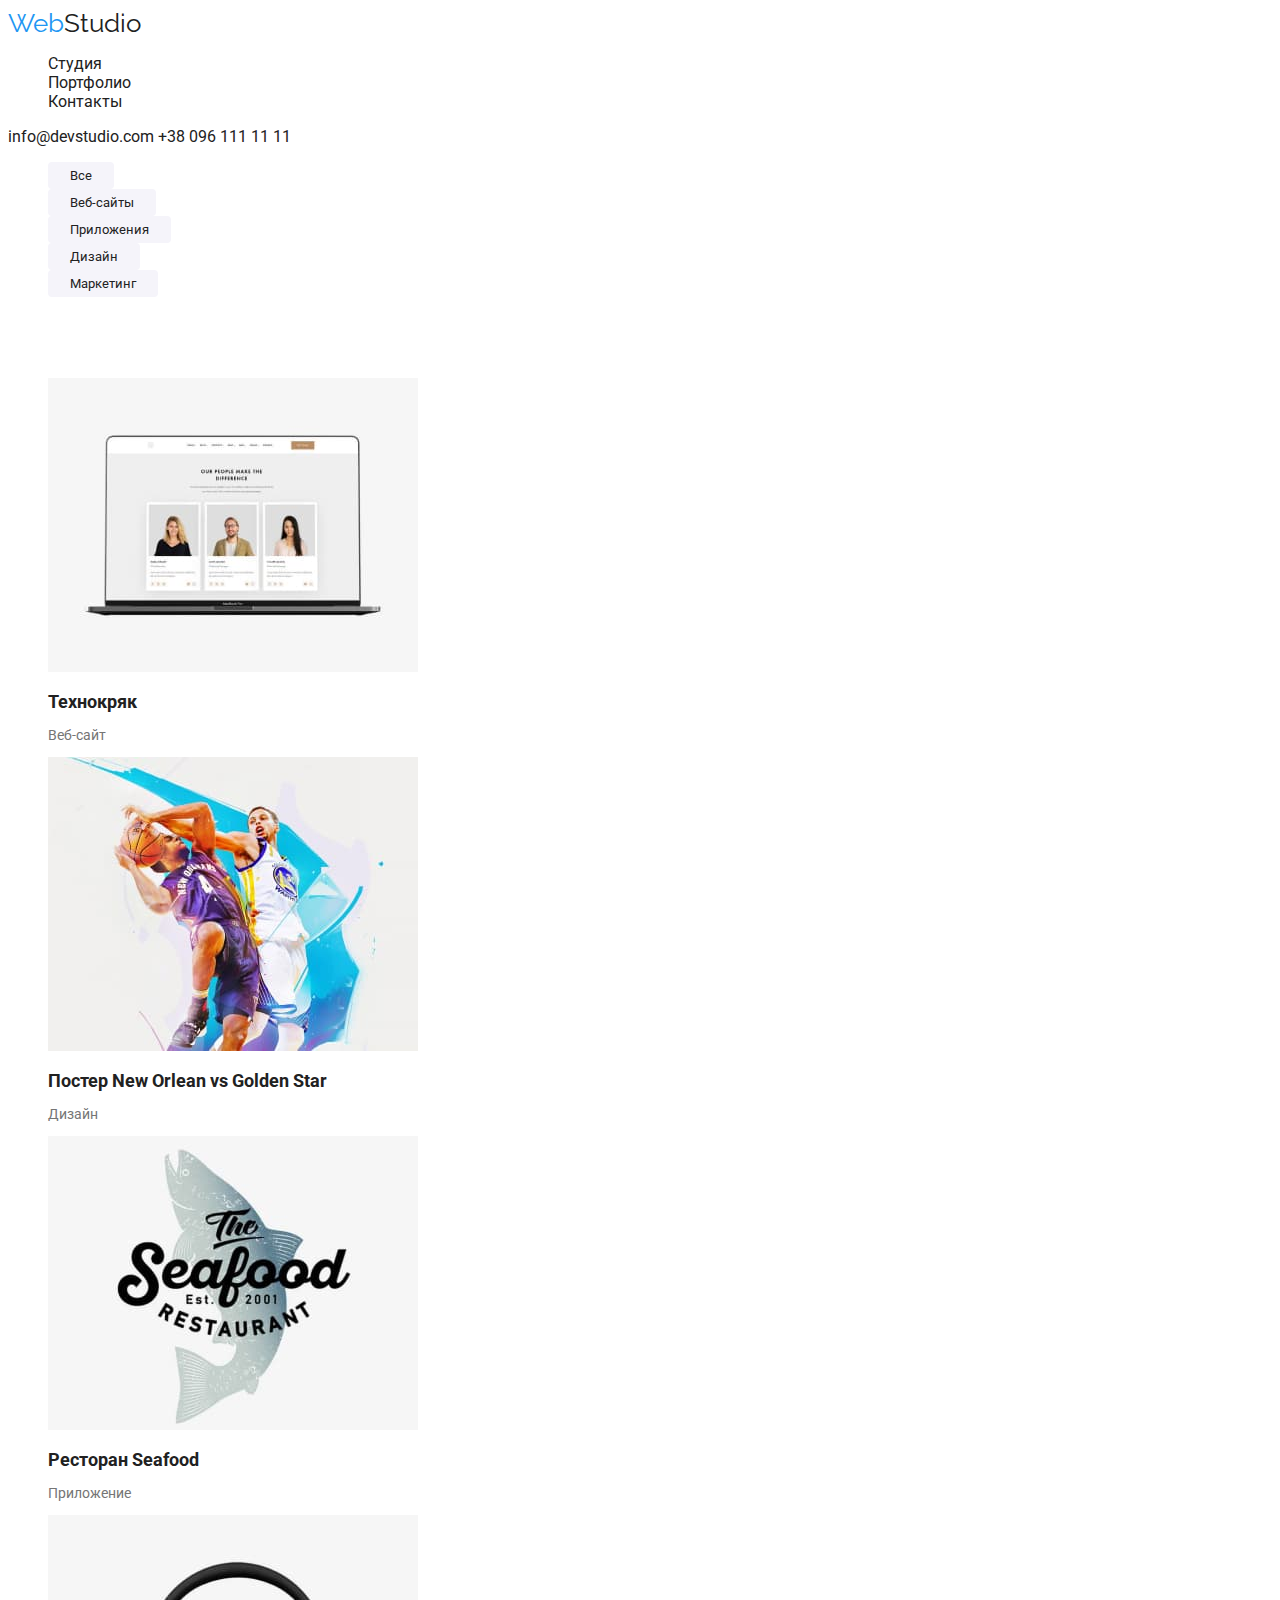
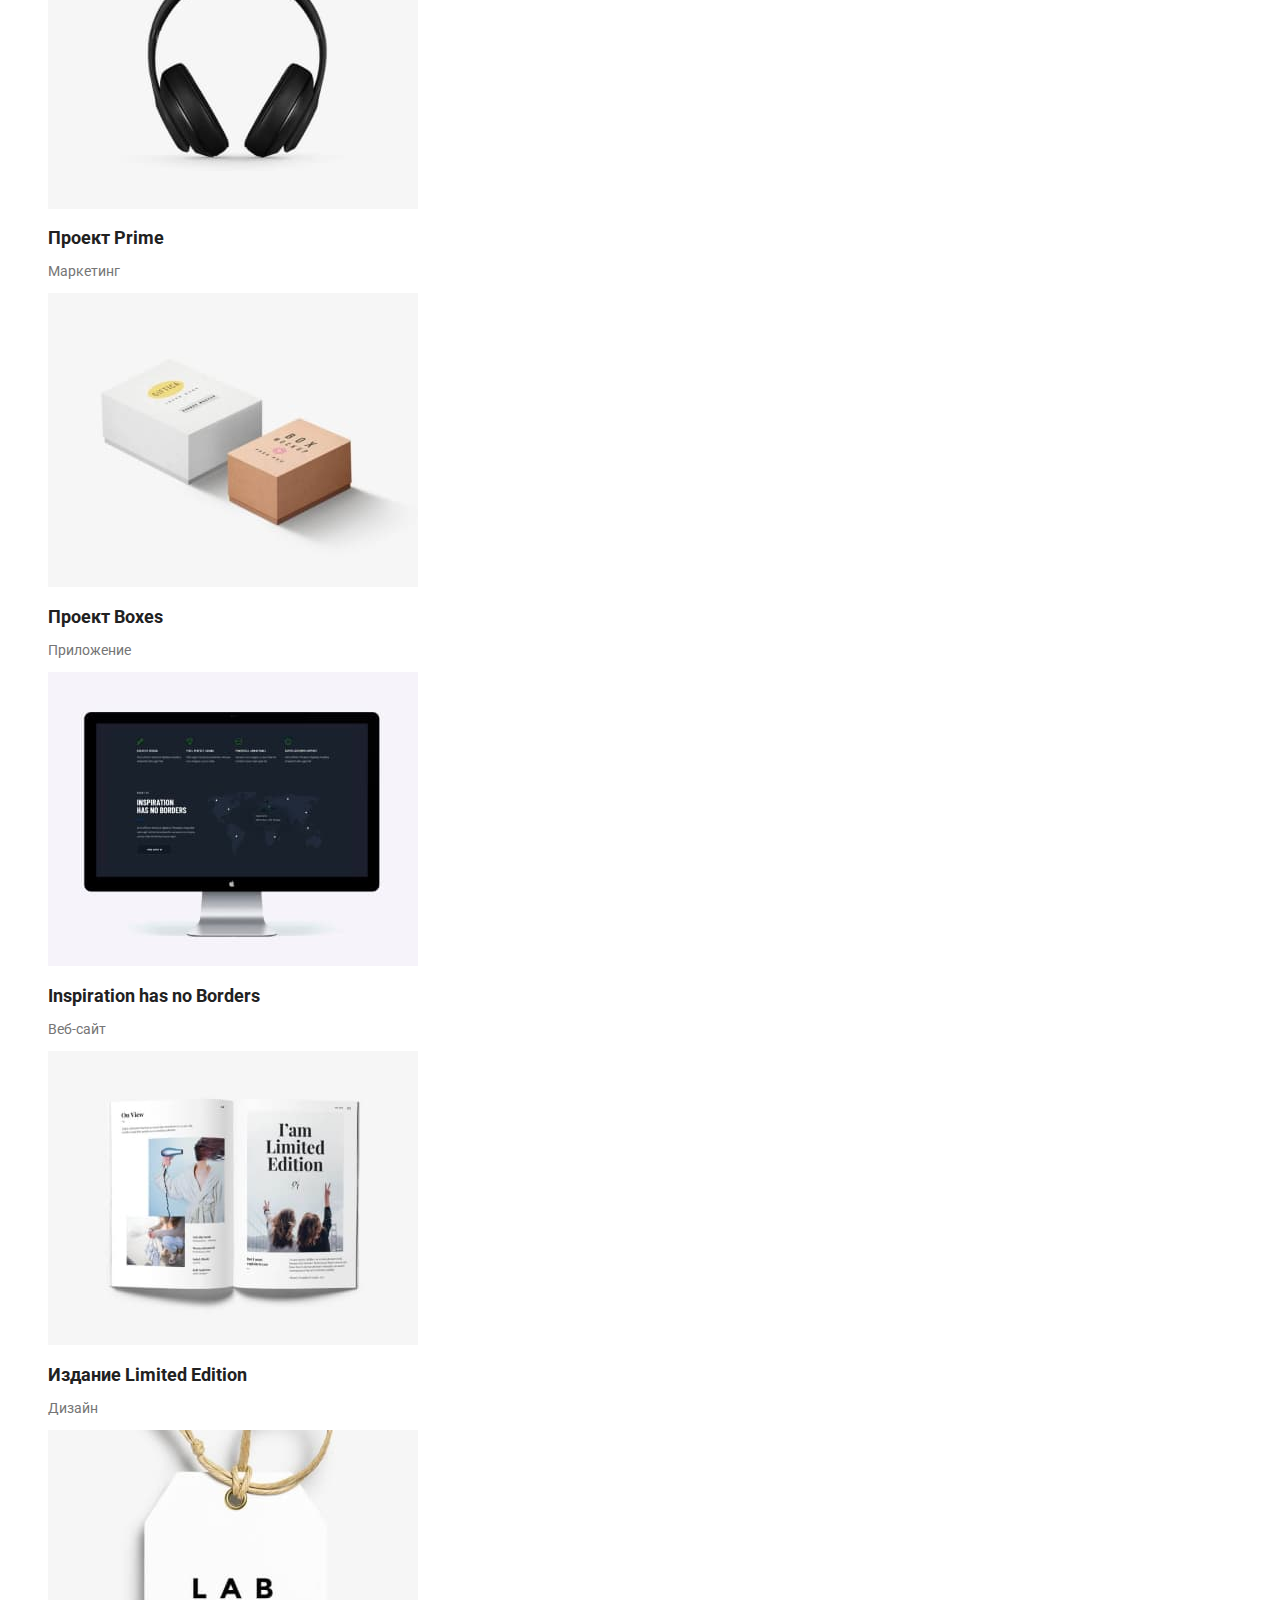
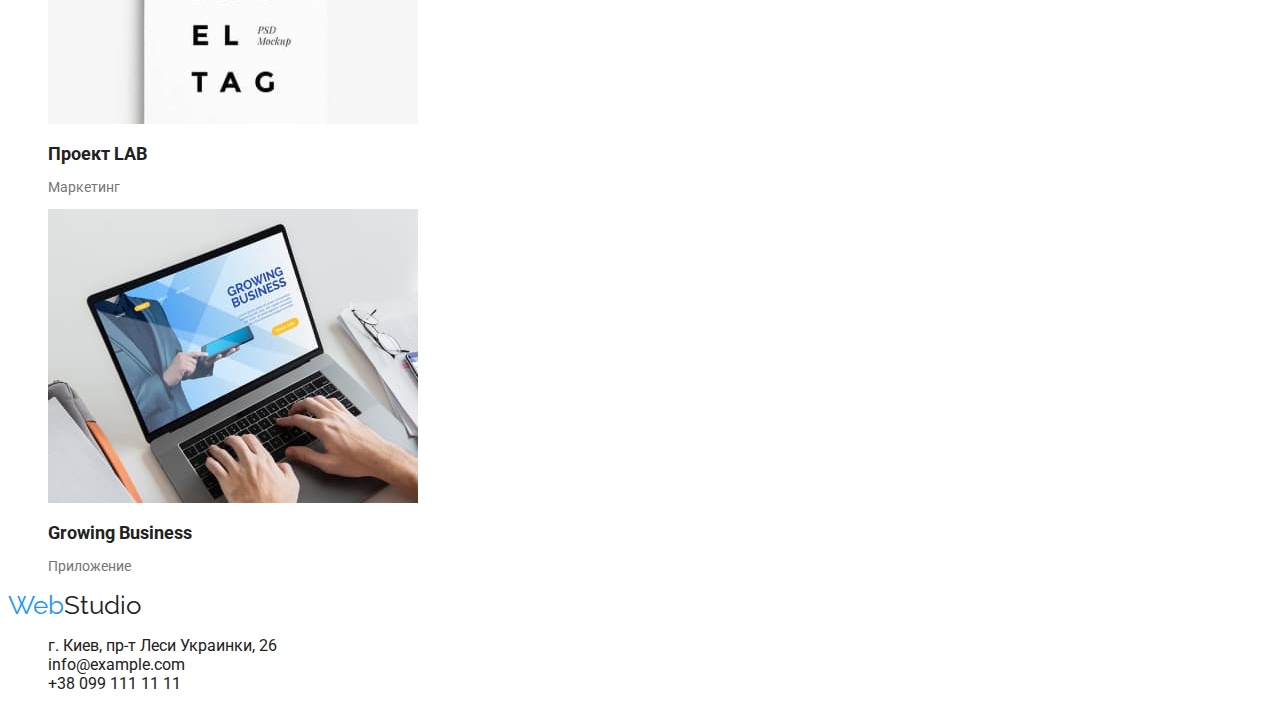
==== portfolio.html @ 154e85ed "new edits" ====
<!DOCTYPE html>
<html lang="en">
<head>
    <meta charset="UTF-8">
    <meta http-equiv="X-UA-Compatible" content="IE=edge">
    <meta name="viewport" content="width=device-width, initial-scale=1.0">
    <title>Portfolio</title>

<link rel="preconnect" href="https://fonts.googleapis.com">
<link rel="preconnect" href="https://fonts.gstatic.com" crossorigin>
<link href="https://fonts.googleapis.com/css2?family=Raleway:wght@700&family=Roboto:wght@400;500;700;900&display=swap"
    rel="stylesheet">

    <link rel="stylesheet" href="./css/portfolio.css">
</head>
<body>
    <header>
        <a class="logo-link" href="./index.html">
            Web<span>Studio</span>
        </a>
        <nav>

            <ul class="nav-menu">
             <li>
                 <a class="nav-menu-link" href="">Студия</a>
             </li>
             <li>
                 <a class="nav-menu-link" href="">Портфолио</a>
             </li>
             <li>
                 <a class="nav-menu-link" href="">Контакты</a>
             </li>
            </ul>
        </nav>
            <a class="address-link" href="mailto:info@devstudio.com">info@devstudio.com</a>
            <a class="address-link" href="tel:+380961111111">+38 096 111 11 11</a>
    </header>

<main>
    <ul>
          <li><button class="button">Все</button></li>
          <li><button class="button">Веб-сайты</button></li>
          <li><button class="button">Приложения</button></li>
          <li><button class="button">Дизайн</button></li>
          <li><button class="button">Маркетинг</button></li>
    </ul>
        <section>
            <h1 class="hero-title">Чем мы занимаемся</h1>
             <ul>
                <li>
                    <img src="./img/img.jpg" alt="Технокряк" width="370">
                    <h2 class="title-h2" >Технокряк</h2>
                    <p>Веб-сайт</p>
                
     
                <li>
                    <img src="./img/img-1.jpg" alt="Постер" width="370">
                    <h2 class="title-h2" >Постер New Orlean vs Golden Star</h2>
                    <p>Дизайн</p>
                

                <li>
                    <img src="./img/img-2.jpg" alt="Ресторан" width="370">
                    <h2 class="title-h2" >Ресторан Seafood</h2>
                    <p>Приложение</p>
               

                <li>
                    <img src="./img/img-3.jpg" alt="Проект Прайм" width="370">
                    <h2 class="title-h2" >Проект Prime</h2>
                    <p>Маркетинг</p>
                
     
                <li>
                    <img src="./img/img-4.jpg" alt="Проект Боксер" width="370">
                    <h2 class="title-h2" >Проект Boxes</h2>
                    <p>Приложение</p>
                
               
                <li>
                    <img src="./img/img-5.jpg" alt="Веб-дизайн" width="370">
                    <h2 class="title-h2" >Inspiration has no Borders</h2>
                    <p>Веб-сайт</p>
                
               
               <li>
                    <img src="./img/img-6.jpg" alt="Издание" width="370">
                    <h2 class="title-h2" >Издание Limited Edition</h2>
                    <p>Дизайн</p>
                
                
                <li>
                    <img src="./img/img-7.jpg" alt="Проект ЛАБ" width="370">
                    <h2 class="title-h2" >Проект LAB</h2>
                    <p>Маркетинг</p>
                
                
                <li>
                    <img src="./img/img-8.jpg" alt="Проект ЛАБ" width="370">
                    <h2 class="title-h2" >Growing Business</h2>
                    <p>Приложение</p>
                
            </ul>
        </section>
    </main>

    <footer>

       <a class="logo-link" href="./index.html">
        Web<span>Studio</span>
    </a> 
       <address class="">
           <ul>
            <li><a class="address-link" href="#">г. Киев, пр-т Леси Украинки, 26</a></li> 
            <li><a class="address-link" href="mailto:info@example.com">info@example.com</a></li> 
            <li><a class="address-link" href="tel:+380991111111">+38 099 111 11 11</a></li> 
           </ul>
       </address>

    </footer>
</body>
</html>
---- css/portfolio.css ----
html

body {
    font-family: 'Roboto';
   
}

:root {
    --accent-color: #2196F3;
    --text-color: #212121;
    --font-family-primary: 'Roboto', sans-serif;
}

ul {
    list-style: none;
}

.logo-link{
    font-family: 'Raleway';
    font-size: 26px;
    color: var(--accent-color);
    text-decoration: none;
}

.logo-link>span {
    color: var(--text-color);
}

.nav-menu-link{
    color: var(--text-color);
    text-decoration: none;
}
    
.nav-menu-link:hover {
    color: var(--accent-color);
}
    
.nav-menu-link:focus {
    color: var(--accent-color);
}

.address-link {
    color: var(--text-color);
    font-style: normal;
    text-decoration: none;
}

.address-link:hover {
    color: var(--accent-color);
}

.address-link:focus {
    color: var(--accent-color);
}

.button{
    color: var(--text-color);
    background-color:#F5F4FA ;
    font-family: var(--font-family-primary);
    border: 0px;
    border-radius:4px ;
    padding: 6px 22px 6px 22px;
}

.button:hover{
    color: var(--text-color);
    background-color: var(--accent-color);
    font-family: var(--font-family-primary);
}
.hero-title{
    color: white;
}

.title-h2 {
     color: var(--text-color);
     font-size: 18px;

}

p{
    color:#757575 ;
    font-size: 14px;

    
}
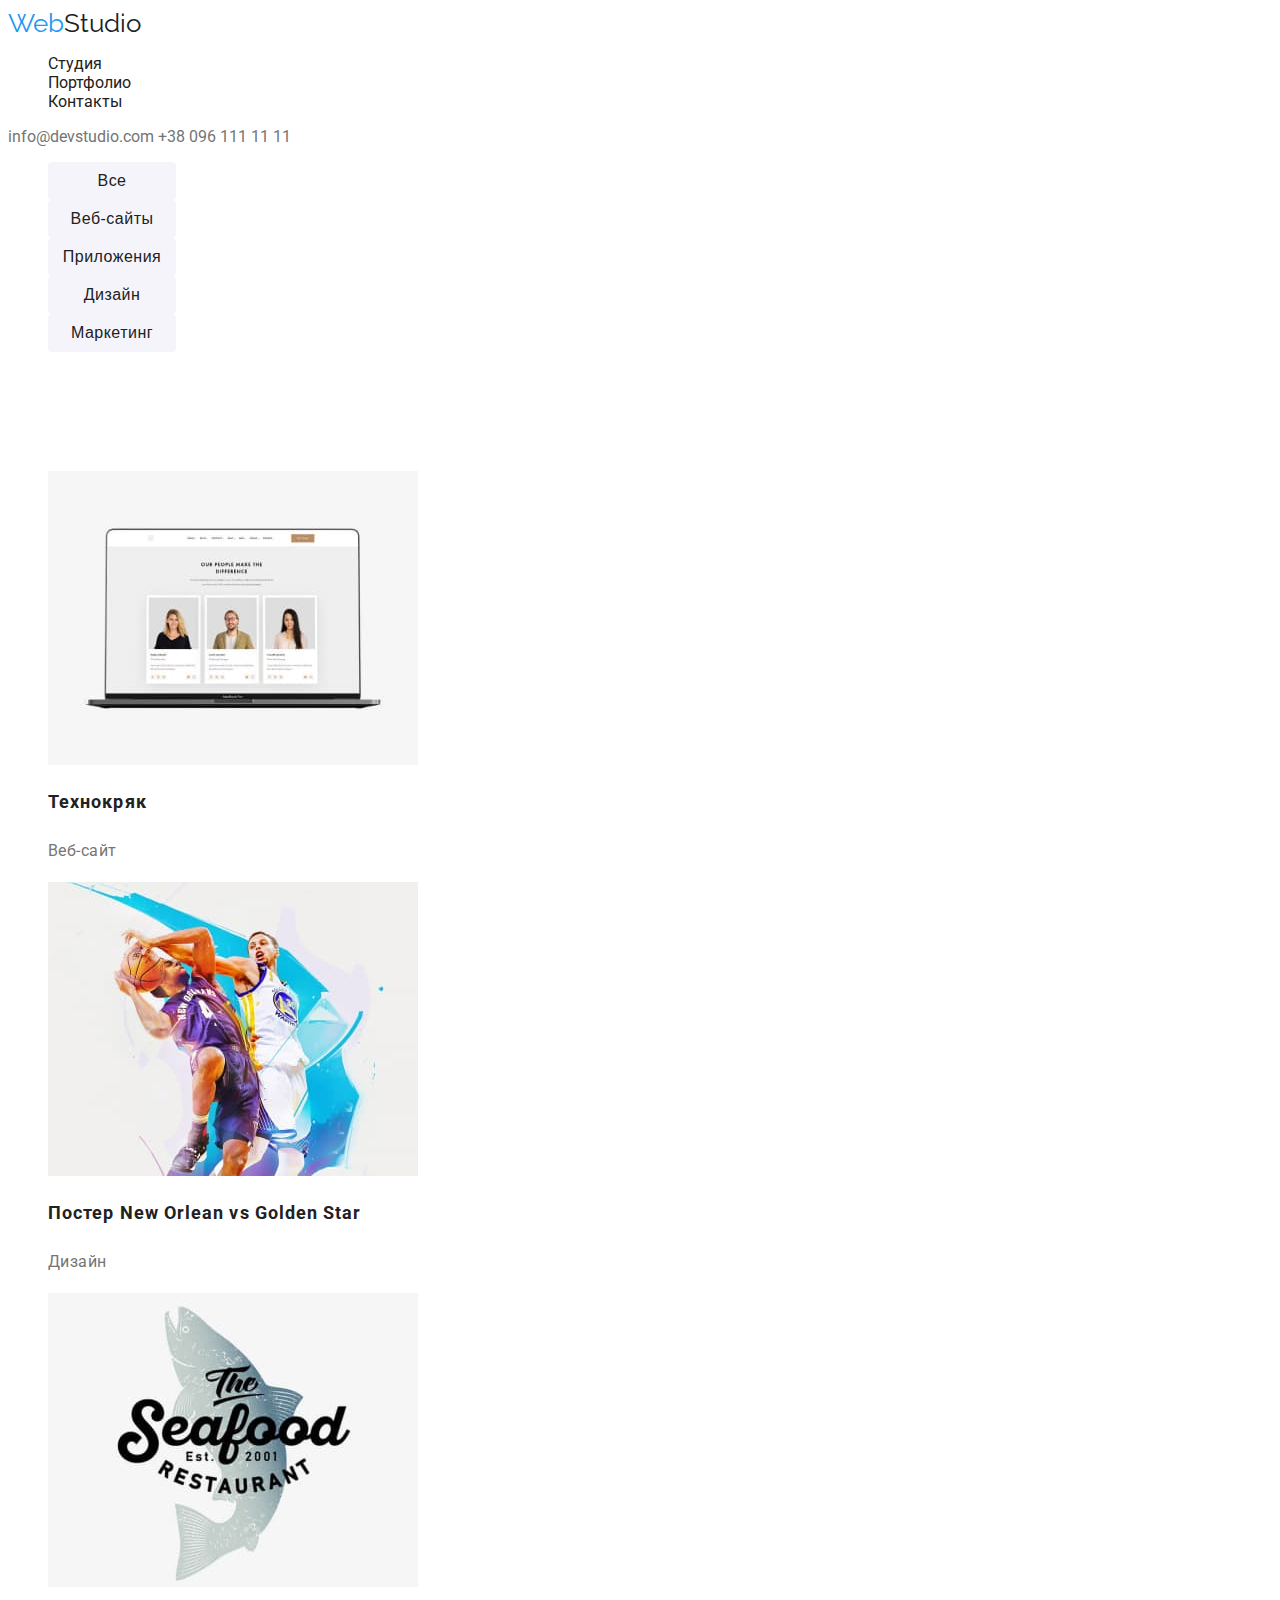
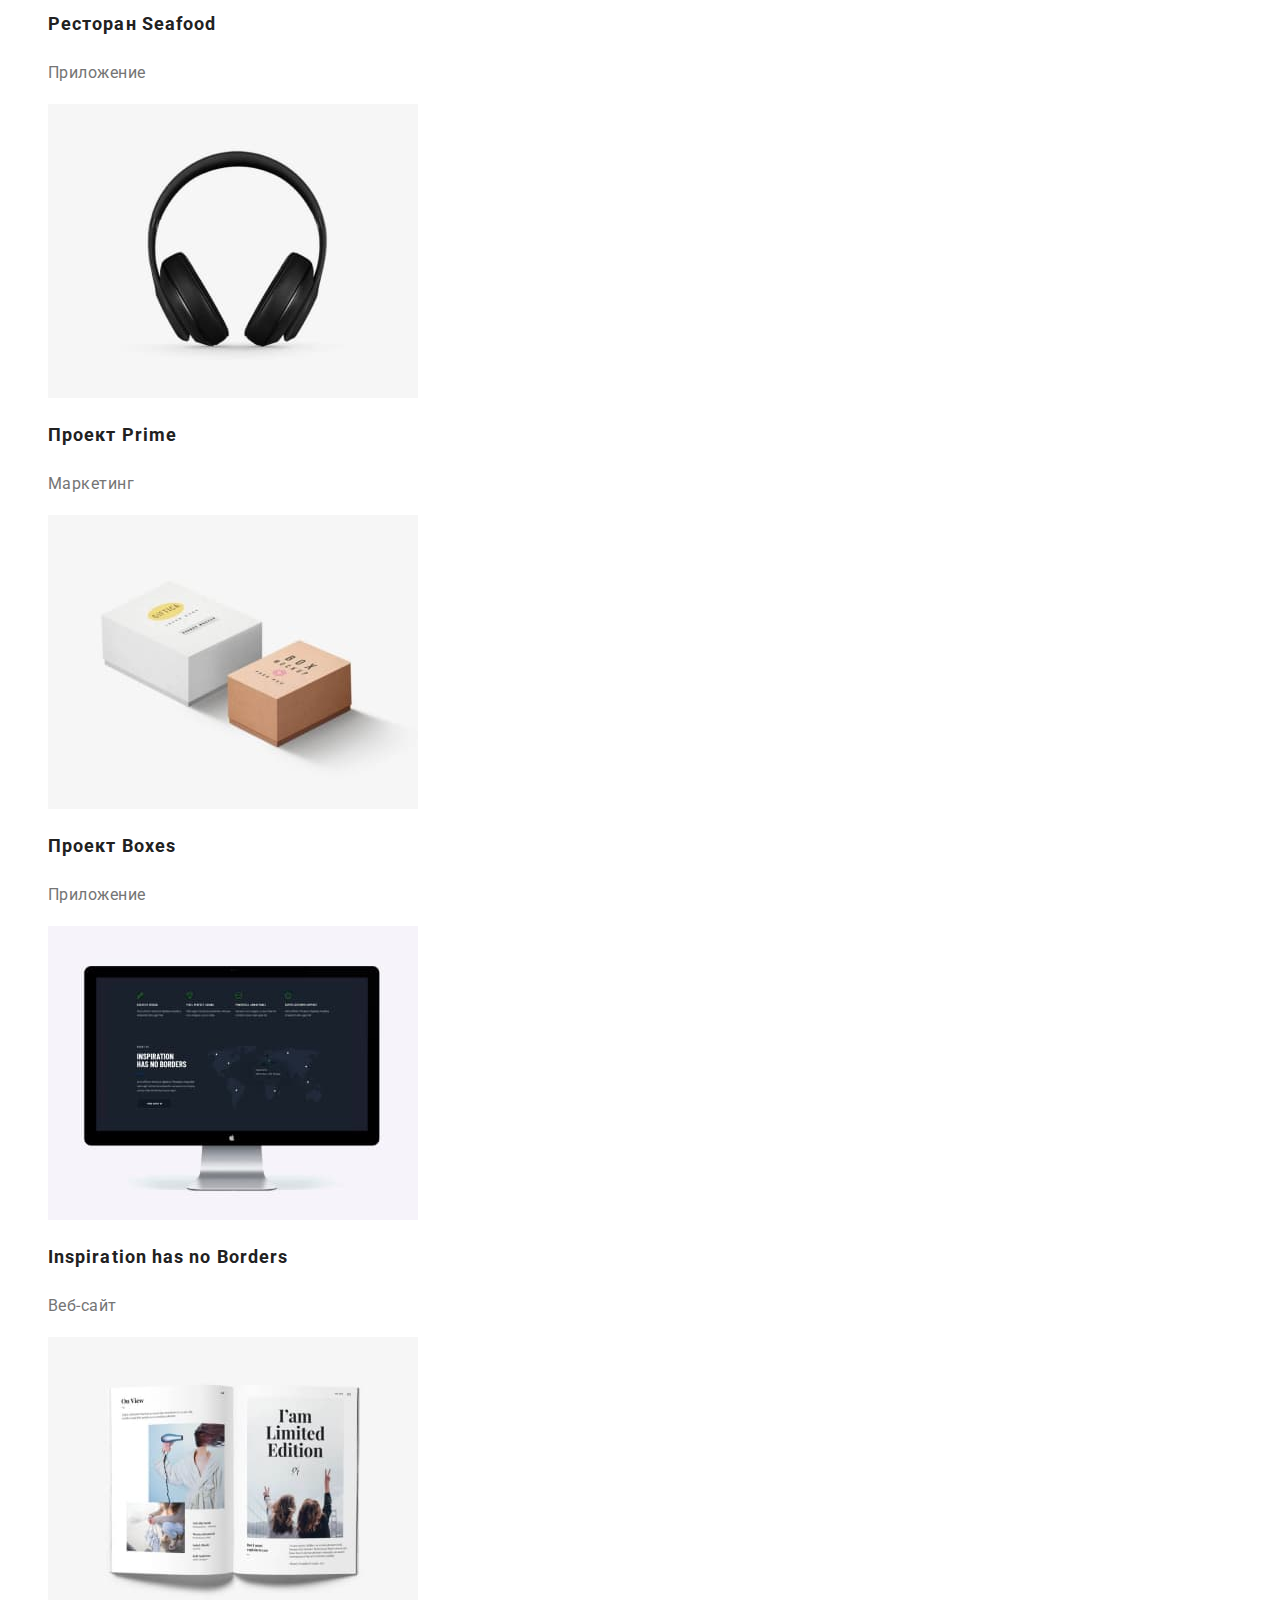
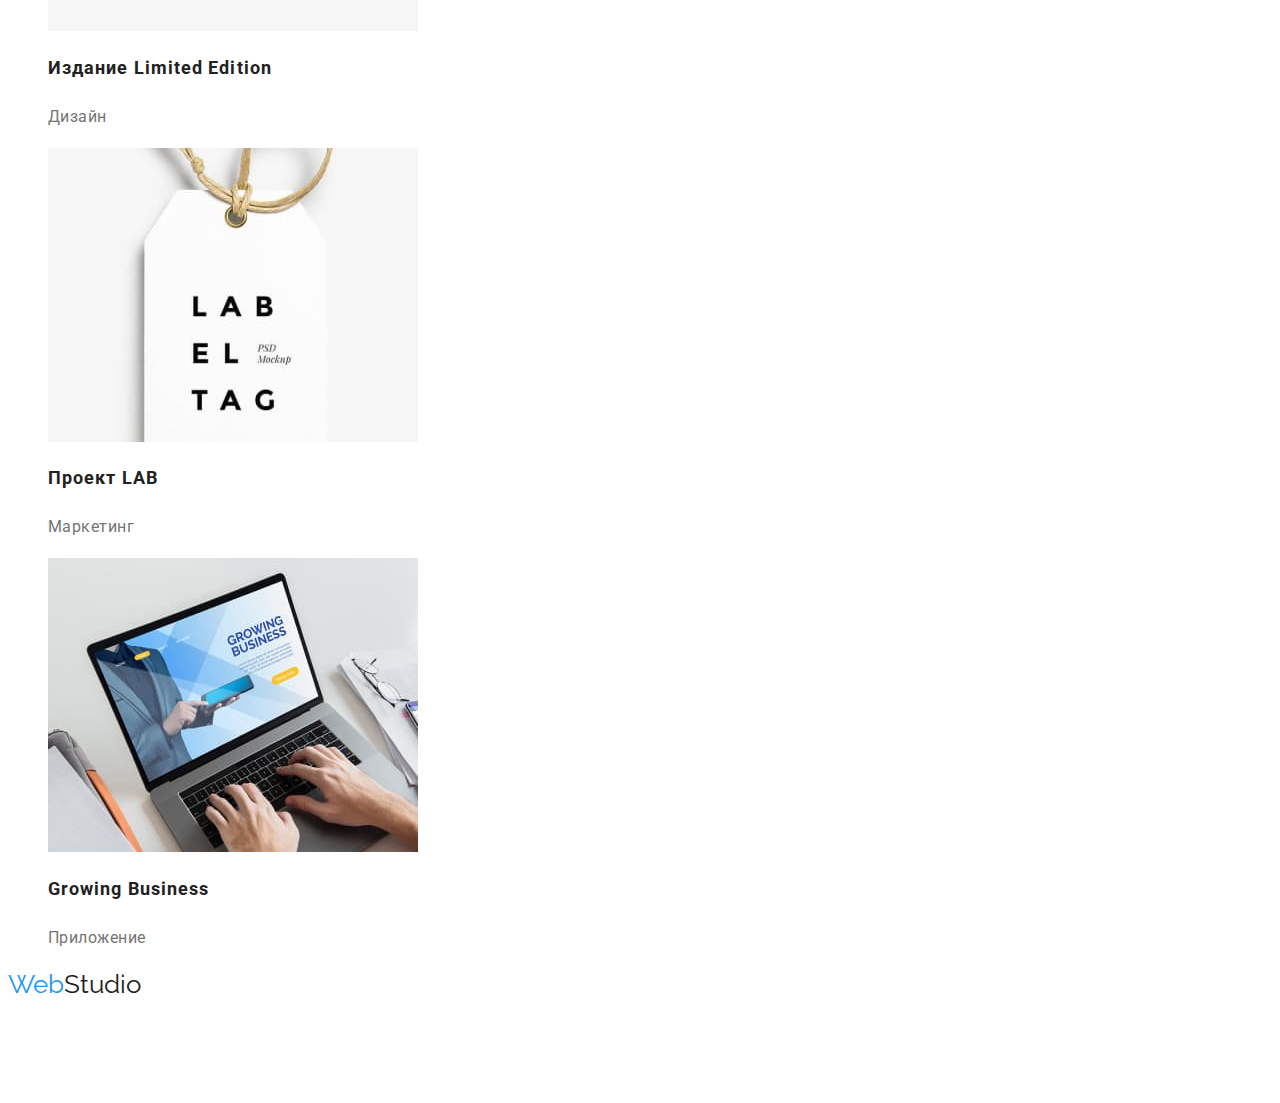
==== commit 62f4f5d6: "corrected code" ====
--- a/portfolio.html
+++ b/portfolio.html
@@ -11,7 +11,7 @@
 <link href="https://fonts.googleapis.com/css2?family=Raleway:wght@700&family=Roboto:wght@400;500;700;900&display=swap"
     rel="stylesheet">
 
-    <link rel="stylesheet" href="./css/portfolio.css">
+    <link rel="stylesheet" href="./css/main.css">
 </head>
 <body>
     <header>
@@ -38,67 +38,67 @@
 
 <main>
     <ul>
-          <li><button class="button">Все</button></li>
-          <li><button class="button">Веб-сайты</button></li>
-          <li><button class="button">Приложения</button></li>
-          <li><button class="button">Дизайн</button></li>
-          <li><button class="button">Маркетинг</button></li>
+          <li><button class="btn-nav">Все</button></li>
+          <li><button class="btn-nav">Веб-сайты</button></li>
+          <li><button class="btn-nav">Приложения</button></li>
+          <li><button class="btn-nav">Дизайн</button></li>
+          <li><button class="btn-nav">Маркетинг</button></li>
     </ul>
         <section>
             <h1 class="hero-title">Чем мы занимаемся</h1>
              <ul>
                 <li>
                     <img src="./img/img.jpg" alt="Технокряк" width="370">
-                    <h2 class="title-h2" >Технокряк</h2>
-                    <p>Веб-сайт</p>
+                    <h2 class="txt-title-card" >Технокряк</h2>
+                    <p class="desc-card" >Веб-сайт</p>
                 
      
                 <li>
                     <img src="./img/img-1.jpg" alt="Постер" width="370">
-                    <h2 class="title-h2" >Постер New Orlean vs Golden Star</h2>
-                    <p>Дизайн</p>
+                    <h2 class="txt-title-card" >Постер New Orlean vs Golden Star</h2>
+                    <p class="desc-card" >Дизайн</p>
                 
 
                 <li>
                     <img src="./img/img-2.jpg" alt="Ресторан" width="370">
-                    <h2 class="title-h2" >Ресторан Seafood</h2>
-                    <p>Приложение</p>
+                    <h2 class="txt-title-card" >Ресторан Seafood</h2>
+                    <p class="desc-card" >Приложение</p>
                
 
                 <li>
                     <img src="./img/img-3.jpg" alt="Проект Прайм" width="370">
-                    <h2 class="title-h2" >Проект Prime</h2>
-                    <p>Маркетинг</p>
+                    <h2 class="txt-title-card" >Проект Prime</h2>
+                    <p class="desc-card" >Маркетинг</p>
                 
      
                 <li>
-                    <img src="./img/img-4.jpg" alt="Проект Боксер" width="370">
-                    <h2 class="title-h2" >Проект Boxes</h2>
-                    <p>Приложение</p>
+                    <img src="./img/img-4.jpg" a  lt="Проект Боксер" width="370">
+                    <h2 class="txt-title-card" >Проект Boxes</h2>
+                    <p class="desc-card" >Приложение</p>
                 
                
                 <li>
                     <img src="./img/img-5.jpg" alt="Веб-дизайн" width="370">
-                    <h2 class="title-h2" >Inspiration has no Borders</h2>
-                    <p>Веб-сайт</p>
+                    <h2 class="txt-title-card" >Inspiration has no Borders</h2>
+                    <p class="desc-card" >Веб-сайт</p>
                 
                
                <li>
                     <img src="./img/img-6.jpg" alt="Издание" width="370">
-                    <h2 class="title-h2" >Издание Limited Edition</h2>
-                    <p>Дизайн</p>
+                    <h2 class="txt-title-card" >Издание Limited Edition</h2>
+                    <p class="desc-card" >Дизайн</p>
                 
                 
                 <li>
                     <img src="./img/img-7.jpg" alt="Проект ЛАБ" width="370">
-                    <h2 class="title-h2" >Проект LAB</h2>
-                    <p>Маркетинг</p>
+                    <h2 class="txt-title-card" >Проект LAB</h2>
+                    <p class="desc-card" >Маркетинг</p>
                 
                 
                 <li>
                     <img src="./img/img-8.jpg" alt="Проект ЛАБ" width="370">
                     <h2 class="title-h2" >Growing Business</h2>
-                    <p>Приложение</p>
+                    <p class="desc-card" >Приложение</p>
                 
             </ul>
         </section>
@@ -111,9 +111,9 @@
     </a> 
        <address class="">
            <ul>
-            <li><a class="address-link" href="#">г. Киев, пр-т Леси Украинки, 26</a></li> 
-            <li><a class="address-link" href="mailto:info@example.com">info@example.com</a></li> 
-            <li><a class="address-link" href="tel:+380991111111">+38 099 111 11 11</a></li> 
+            <li><a class="address-link-footer" href="#"> <span>г. Киев, пр-т Леси Украинки, 26 </span></a></li> 
+            <li><a class="address-link-footer" href="mailto:info@example.com">info@example.com</a></li> 
+            <li><a class="address-link-footer" href="tel:+380991111111">+38 099 111 11 11</a></li> 
            </ul>
        </address>
 
--- a/css/main.css
+++ b/css/main.css
@@ -0,0 +1,234 @@
+html
+body {
+    font-family: 'Roboto';
+}
+
+:root {
+    --accent-color: #2196F3;
+    --text-color: #212121;
+    --font-family-primary:'Roboto',sans-serif;
+}
+
+
+ul {
+    list-style: none;
+}
+
+.logo-link {
+    font-family: 'Raleway';
+    font-size: 26px;
+    color: var(--accent-color);
+    text-decoration: none;
+}
+
+.logo-link > span {
+    color:var(--text-color);
+}
+
+.nav-menu-link {
+    color: var(--text-color);
+    width: 294px;
+    height: 16px;
+    text-decoration: none;
+}
+    
+.nav-menu-link:hover {
+    color: var(--accent-color);
+    width: 294px;
+    height: 16px;
+    text-decoration: none;
+}
+
+.nav-menu-link:focus {
+    color: var(--accent-color);
+    width: 294px;
+    height: 16px;
+    text-decoration: none;
+    
+}
+
+.address-link{
+    color: #757575;
+    font-style: normal;
+    width: 122px;
+    height: 16px;
+    text-decoration: none;
+}
+
+.address-link:hover {
+    color: var(--accent-color);
+    font-style: normal;
+    width: 122px;
+    height: 16px;
+    text-decoration: none;
+}
+
+.address-link:focus {
+    color: var(--accent-color);
+    font-style: normal;
+    width: 122px;
+    height: 16px;
+    text-decoration: none;
+}
+
+
+.hero-title{
+    color: #FFFFFF;
+    font-family:'Roboto';
+    font-size: 44px;
+    line-height: 60px;
+    font-weight: 900;
+    text-align: center;
+    letter-spacing: 0.06em;
+}
+.button{
+    color: #FFFFFF;
+    background-color: var(--accent-color);
+    font-size: 16px;
+    font-weight: 700;
+    line-height: 30px;
+    letter-spacing: 0.06em;
+    border: 0px;
+    border-radius: 4px;
+    padding: 10px 32px 10px 32px;
+    box-shadow: 0px 4px 4px rgba(0, 0, 0, 0.15);
+    
+}
+
+.title-h2{
+    color: var(--text-color);
+    font-size: 18px;
+    font-weight: 700;
+    line-height: 36px;
+    letter-spacing: 0.06em;
+
+}
+
+.title-h3{
+    color: var(--text-color);
+    font-size: 14px;
+    font-weight: 700;
+    line-height: 16px;
+    letter-spacing: 0.03em;
+
+}
+.paragraph{
+    color: #757575;
+    font-size: 14px;
+    font-weight: 400;
+    line-height: 24px;
+    letter-spacing: 0.03em; 
+}
+
+.text-card{
+    color:#757575;
+    font-size: 16px;
+    font-weight: 400;
+    line-height: 19px;
+    letter-spacing: 0.03em;
+}
+
+.address-link-footer{
+    color: rgba(255, 255, 255, 0.6);
+    font-size: 14px;
+    font-weight: 400;
+    line-height: 24px;
+    letter-spacing: 0.03em;
+}
+
+.address-link-footer>span {
+    color: #FFFFFF;
+    font-weight: 400;
+    font-size: 14px;
+    line-height: 24px;
+    letter-spacing: 0.03em;
+}
+
+
+
+.txt-title-card{
+    color: var(--text-color);
+    font-size: 18px;
+    font-weight: 700;
+    line-height: 36px;
+    letter-spacing: 0.06em;
+}
+
+.desc-card{
+    color: #757575;
+    font-size: 16px;
+    font-weight: 400;
+    line-height: 30px;
+    letter-spacing: 0.03em;
+}
+
+.btn-nav{
+    color: var(--text-color);
+    background-color: #F5F4FA ;
+    font-size: 16px;
+    font-weight: 500;
+    line-height: 26px;
+    letter-spacing: 0.03em;
+    width: 128px;
+    height: 38px;
+    border-radius: 4px;
+    border: none;
+
+}
+.btn-nav:hover {
+    color: #FFFFFF ;
+    background-color: var(--accent-color);
+    font-weight: 500;
+    font-size: 16px;
+    line-height: 26px;
+    letter-spacing: 0.03em;
+    box-shadow: 0px 3px 1px rgba(0, 0, 0, 0.1), 0px 1px 2px rgba(0, 0, 0, 0.08), 0px 2px 2px rgba(0, 0, 0, 0.12);
+    border-radius: 4px;
+}
+.btn-nav:focus{
+    color: #FFFFFF;
+    background-color: var(--accent-color);
+    font-weight: 500;
+    font-size: 16px;
+    line-height: 26px;
+    letter-spacing: 0.03em;
+    box-shadow: 0px 3px 1px rgba(0, 0, 0, 0.1), 0px 1px 2px rgba(0, 0, 0, 0.08), 0px 2px 2px rgba(0, 0, 0, 0.12);
+    border-radius: 4px;
+    }
+
+
+
+ 
+
+
+    
+
+
+
+
+
+
+
+
+
+
+    
+    
+
+
+
+
+
+
+
+
+
+
+
+
+
+
+
+
+
+
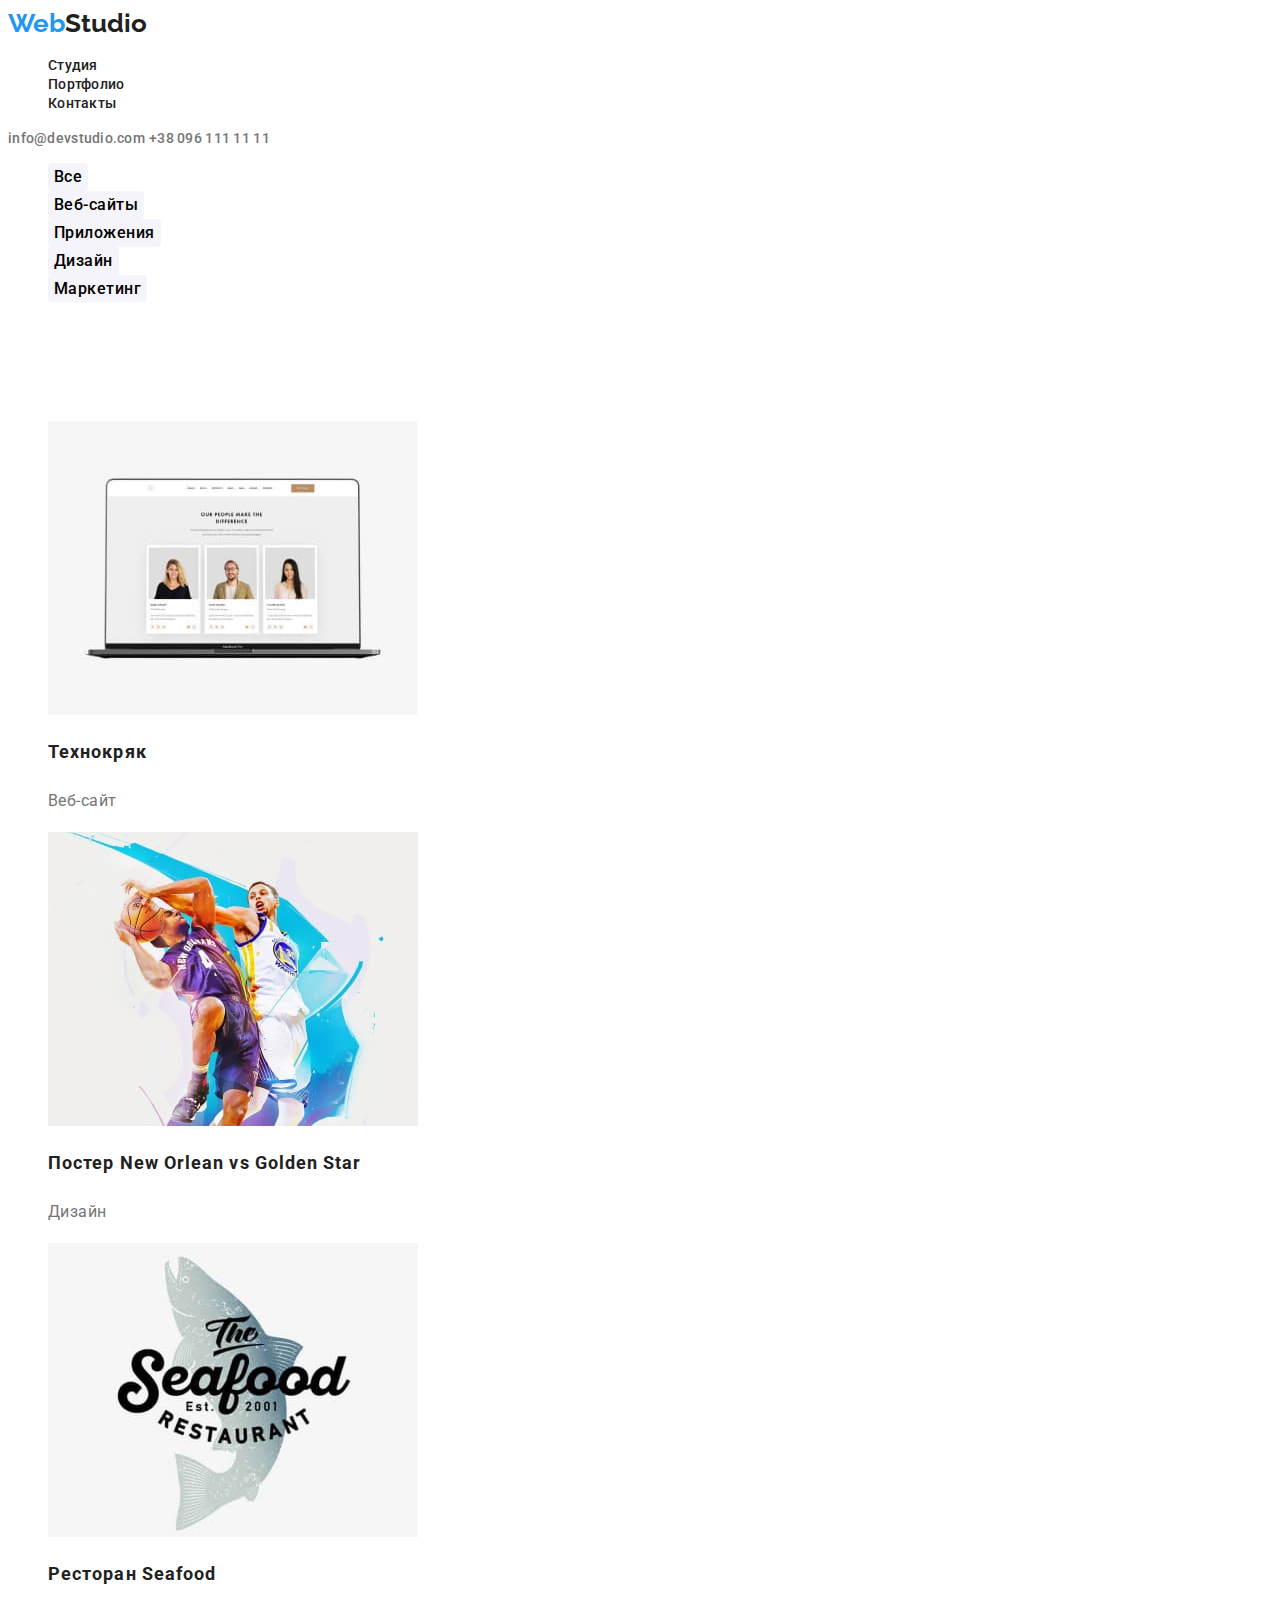
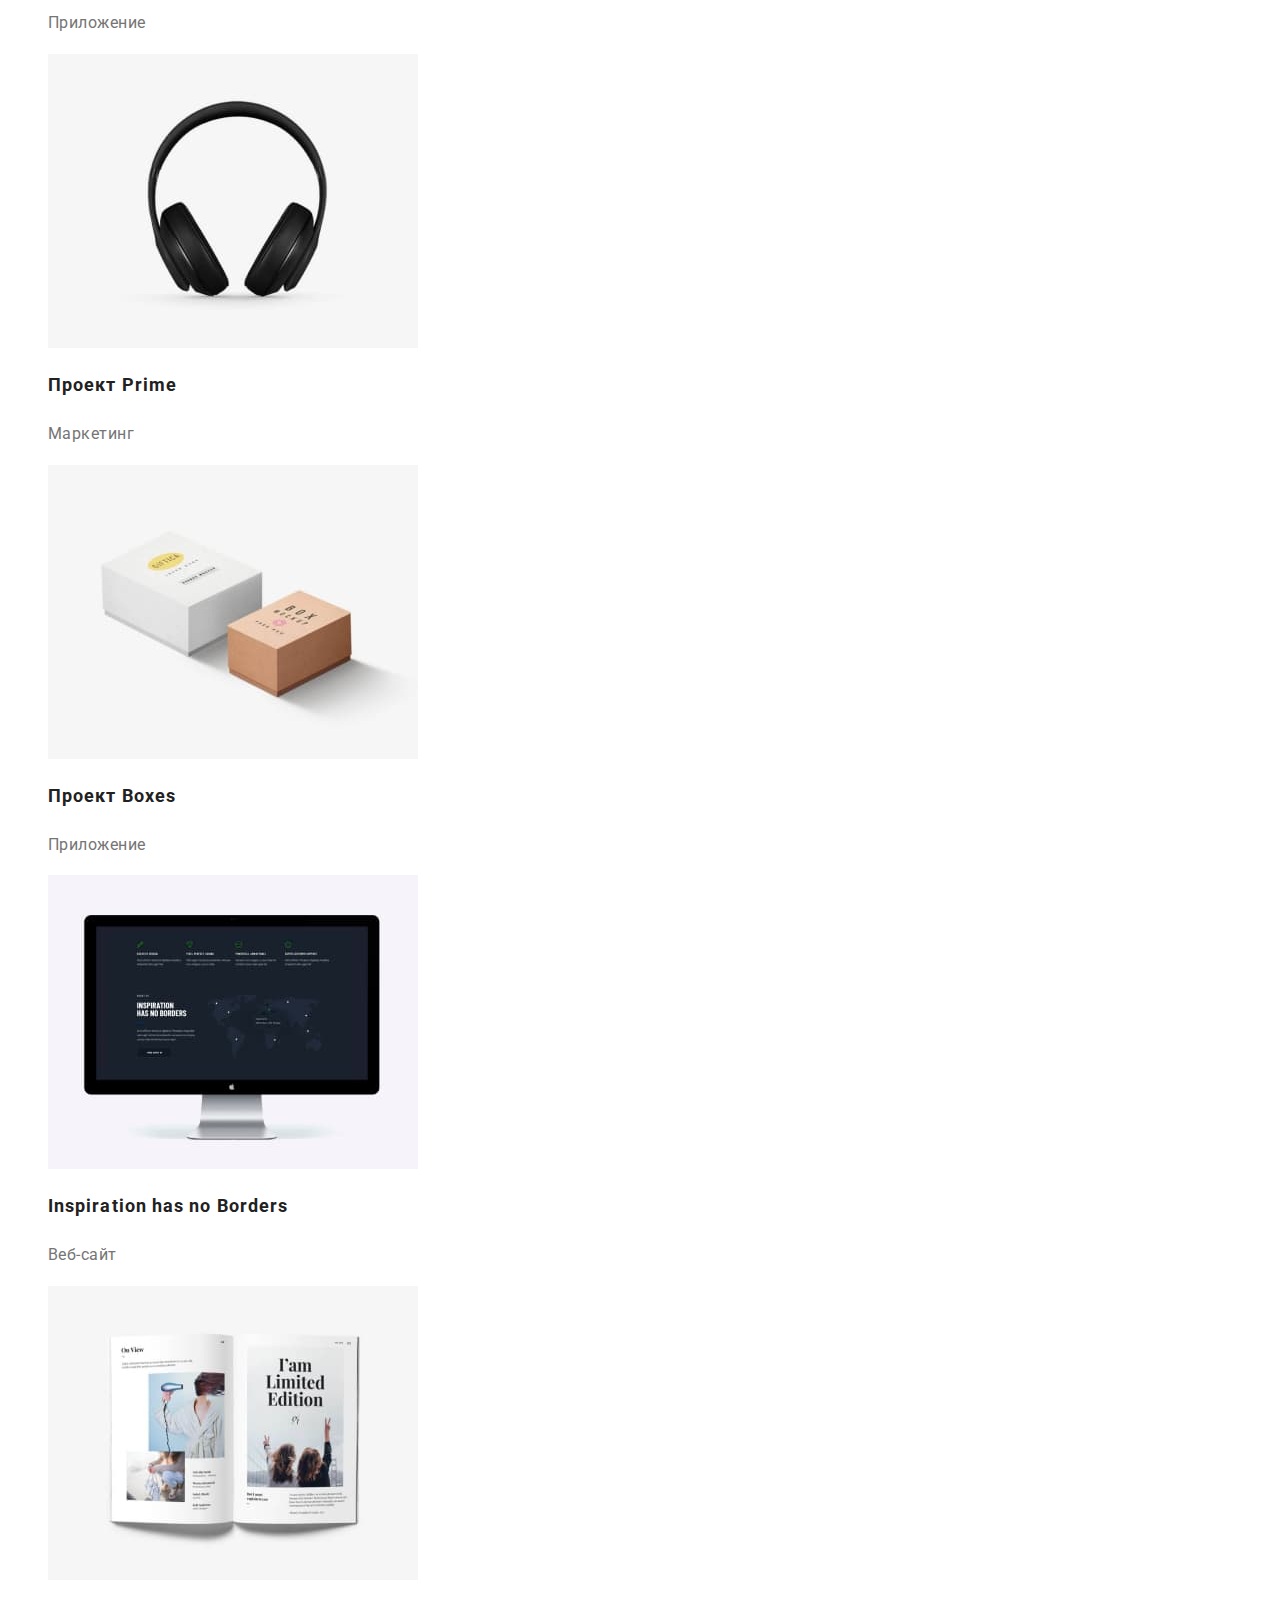
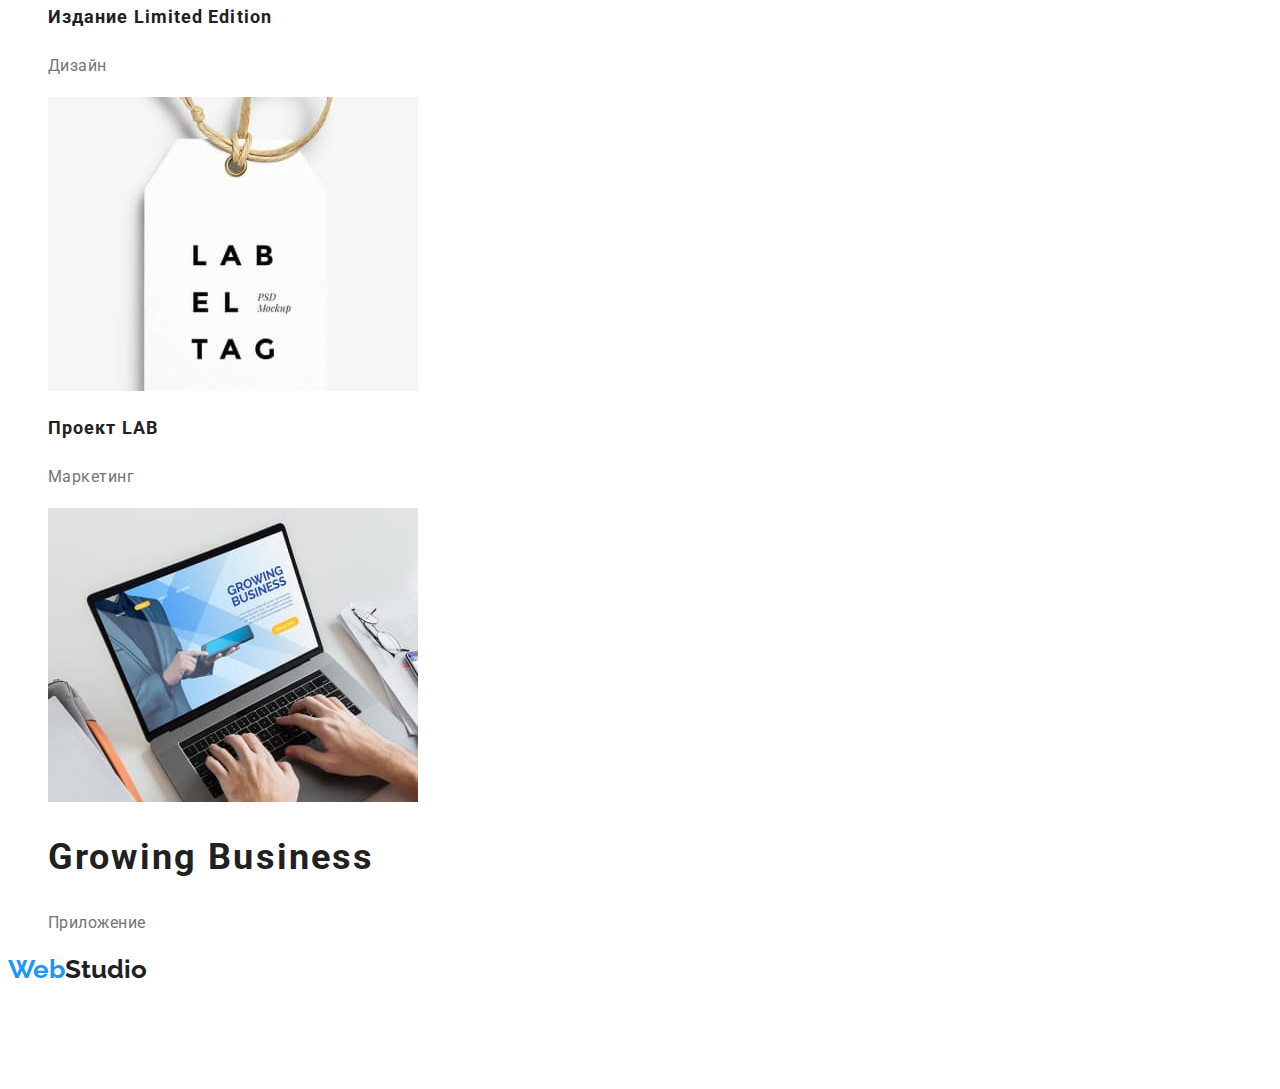
==== commit 7d738203: "code correction" ====
--- a/portfolio.html
+++ b/portfolio.html
@@ -37,6 +37,7 @@
     </header>
 
 <main>
+    <section>
     <ul>
           <li><button class="btn-nav">Все</button></li>
           <li><button class="btn-nav">Веб-сайты</button></li>
@@ -44,7 +45,7 @@
           <li><button class="btn-nav">Дизайн</button></li>
           <li><button class="btn-nav">Маркетинг</button></li>
     </ul>
-        <section>
+        
             <h1 class="hero-title">Чем мы занимаемся</h1>
              <ul>
                 <li>
--- a/css/main.css
+++ b/css/main.css
@@ -15,100 +15,120 @@
 }
 
 .logo-link {
+    color: var(--accent-color);
     font-family: 'Raleway';
     font-size: 26px;
-    color: var(--accent-color);
-    text-decoration: none;
-}
+    font-weight: 700;
+    line-height: 1.19;
+    text-decoration: none;
+}
+    
 
 .logo-link > span {
     color:var(--text-color);
+    font-family: 'Raleway';
+    font-size: 26px;
+    font-weight: 700;
+    line-height: 1.19;
+    text-decoration: none;
+    
 }
 
 .nav-menu-link {
     color: var(--text-color);
-    width: 294px;
-    height: 16px;
+    font-weight: 500;
+    font-size: 14px;
+    line-height:1.14;
+    letter-spacing: 0.02em;
     text-decoration: none;
 }
     
 .nav-menu-link:hover {
     color: var(--accent-color);
-    width: 294px;
-    height: 16px;
-    text-decoration: none;
-}
+    font-weight: 500;
+    font-size: 14px;
+    line-height: 1.14;
+    letter-spacing: 0.02em;
+    text-decoration: none;
+}  
 
 .nav-menu-link:focus {
     color: var(--accent-color);
-    width: 294px;
-    height: 16px;
-    text-decoration: none;
-    
+    font-weight: 500;
+    font-size: 14px;
+    line-height: 1.14;
+    letter-spacing: 0.02em;
+    text-decoration: none;
 }
 
 .address-link{
     color: #757575;
     font-style: normal;
-    width: 122px;
-    height: 16px;
-    text-decoration: none;
+    font-weight: 500;
+    font-size: 14px;
+    line-height: 1.14;
+    letter-spacing: 0.02em;
+    text-decoration: none;
+
 }
 
 .address-link:hover {
     color: var(--accent-color);
     font-style: normal;
-    width: 122px;
-    height: 16px;
+    font-weight: 500;
+    font-size: 14px;
+    line-height: 1.14;
+    letter-spacing: 0.02em;
     text-decoration: none;
 }
 
 .address-link:focus {
     color: var(--accent-color);
     font-style: normal;
-    width: 122px;
-    height: 16px;
-    text-decoration: none;
+    font-weight: 500;
+    font-size: 14px;
+    line-height: 1.14;
+    letter-spacing: 0.02em;
 }
 
 
 .hero-title{
     color: #FFFFFF;
     font-family:'Roboto';
+    font-weight: 900;
     font-size: 44px;
-    line-height: 60px;
-    font-weight: 900;
+    line-height:1.36;
+    letter-spacing: 0.06em;
     text-align: center;
-    letter-spacing: 0.06em;
 }
 .button{
     color: #FFFFFF;
     background-color: var(--accent-color);
-    font-size: 16px;
-    font-weight: 700;
-    line-height: 30px;
+    box-shadow: 0px 4px 4px rgba(0, 0, 0, 0.15);
+    font-size: 16px;
+    font-weight: 700;
+    line-height: 1.36;
     letter-spacing: 0.06em;
     border: 0px;
     border-radius: 4px;
     padding: 10px 32px 10px 32px;
-    box-shadow: 0px 4px 4px rgba(0, 0, 0, 0.15);
     
 }
 
 .title-h2{
     color: var(--text-color);
-    font-size: 18px;
-    font-weight: 700;
-    line-height: 36px;
+    font-size: 36px;
+    font-weight: 700;
+    line-height: 1.17;
     letter-spacing: 0.06em;
 
 }
 
 .title-h3{
     color: var(--text-color);
-    font-size: 14px;
-    font-weight: 700;
-    line-height: 16px;
+    font-size: 16px;
+    font-weight: 700;
+    line-height: 1.19;
     letter-spacing: 0.03em;
 
 }
@@ -116,7 +136,7 @@
     color: #757575;
     font-size: 14px;
     font-weight: 400;
-    line-height: 24px;
+    line-height: 1.71;
     letter-spacing: 0.03em; 
 }
 
@@ -124,24 +144,27 @@
     color:#757575;
     font-size: 16px;
     font-weight: 400;
-    line-height: 19px;
+    line-height: 1.18;
     letter-spacing: 0.03em;
 }
 
 .address-link-footer{
     color: rgba(255, 255, 255, 0.6);
-    font-size: 14px;
-    font-weight: 400;
-    line-height: 24px;
-    letter-spacing: 0.03em;
+    font-style: normal;
+    font-size: 14px;
+    font-weight: 400;
+    line-height:1.71;
+    letter-spacing: 0.03em;
+    text-decoration: none;
 }
 
 .address-link-footer>span {
     color: #FFFFFF;
     font-weight: 400;
     font-size: 14px;
-    line-height: 24px;
-    letter-spacing: 0.03em;
+    line-height: 1.71;
+    letter-spacing: 0.03em;
+    text-decoration: none;
 }
 
 
@@ -150,7 +173,7 @@
     color: var(--text-color);
     font-size: 18px;
     font-weight: 700;
-    line-height: 36px;
+    line-height: 2;
     letter-spacing: 0.06em;
 }
 
@@ -158,43 +181,44 @@
     color: #757575;
     font-size: 16px;
     font-weight: 400;
-    line-height: 30px;
+    line-height: 1.87;
     letter-spacing: 0.03em;
 }
 
 .btn-nav{
-    color: var(--text-color);
+    font-family: var(--font-family-primary);
     background-color: #F5F4FA ;
     font-size: 16px;
     font-weight: 500;
-    line-height: 26px;
-    letter-spacing: 0.03em;
-    width: 128px;
-    height: 38px;
+    line-height:1.62;
+    letter-spacing: 0.03em;
     border-radius: 4px;
     border: none;
-
-}
+    
+
+}
+
 .btn-nav:hover {
     color: #FFFFFF ;
     background-color: var(--accent-color);
     font-weight: 500;
     font-size: 16px;
-    line-height: 26px;
+    line-height: 1.62;
     letter-spacing: 0.03em;
     box-shadow: 0px 3px 1px rgba(0, 0, 0, 0.1), 0px 1px 2px rgba(0, 0, 0, 0.08), 0px 2px 2px rgba(0, 0, 0, 0.12);
     border-radius: 4px;
 }
+
 .btn-nav:focus{
     color: #FFFFFF;
     background-color: var(--accent-color);
     font-weight: 500;
     font-size: 16px;
-    line-height: 26px;
+    line-height: 1.62;
     letter-spacing: 0.03em;
     box-shadow: 0px 3px 1px rgba(0, 0, 0, 0.1), 0px 1px 2px rgba(0, 0, 0, 0.08), 0px 2px 2px rgba(0, 0, 0, 0.12);
     border-radius: 4px;
-    }
+}
 
 
 
